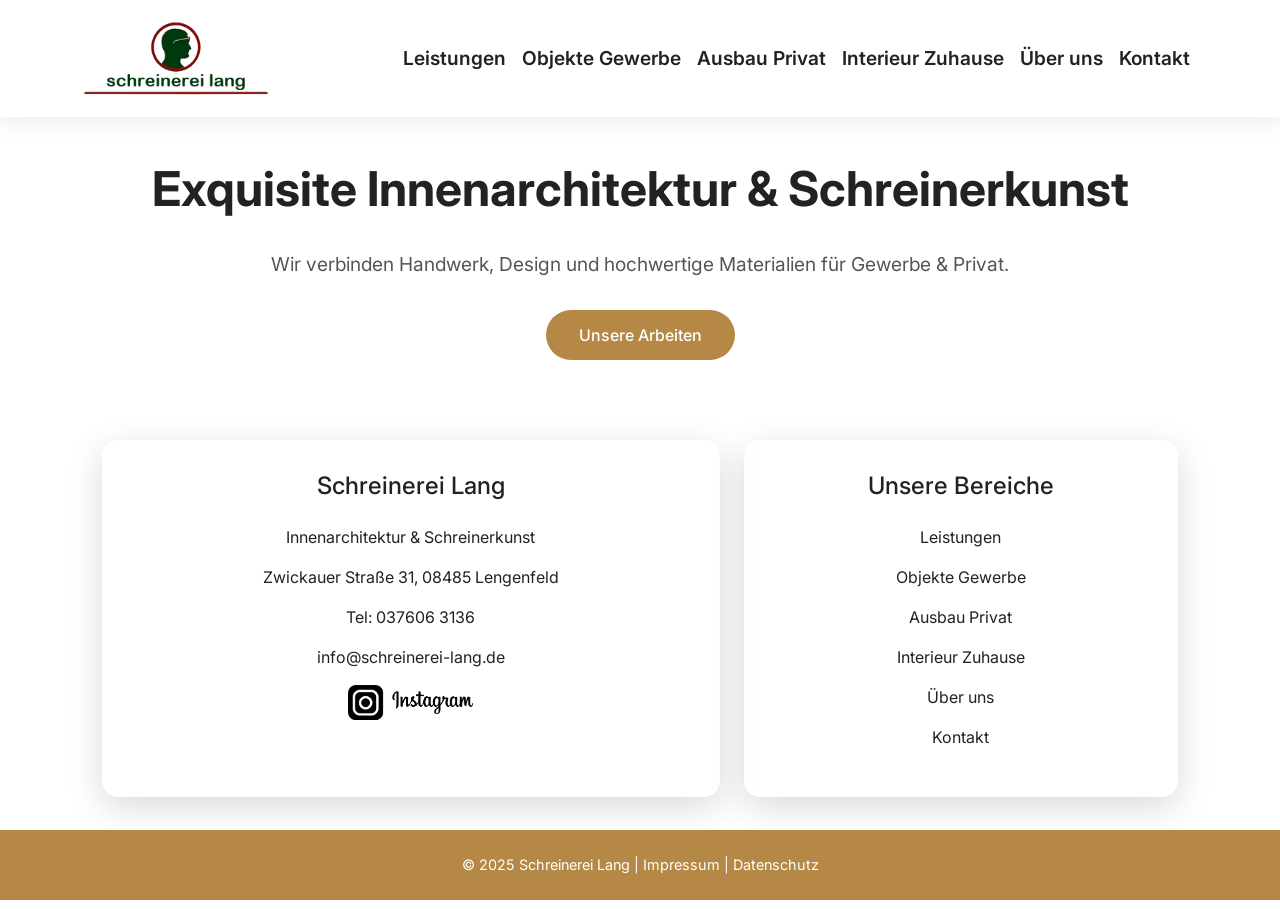
==== index.html @ b396fc0e "Initial commit" ====
<!DOCTYPE html>
<html lang="de">
<head>
<meta charset="UTF-8">
<meta name="viewport" content="width=device-width, initial-scale=1.0">
<title>Schreinerei Lang - Innenarchitektur & Schreinerkunst</title>
<meta name="description" content="Rainer Lang – Innenarchitekt & Schreinermeister. Exklusive Möbel, Interieur und Interior Design für Gewerbe und Privat.">

<!-- Google Fonts -->
<link href="https://fonts.googleapis.com/css2?family=Inter:wght@400;500;600;700&display=swap" rel="stylesheet">

<!-- Bootstrap 5 CSS -->
<link href="https://cdn.jsdelivr.net/npm/bootstrap@5.3.2/dist/css/bootstrap.min.css" rel="stylesheet">

<link rel="icon" href="img/logo-favicon.png" type="image/png">
<link rel="apple-touch-icon" sizes="180x180" href="img/logo-favicon.png">

<style>
body {
  font-family: 'Inter', sans-serif;
  color: #222;
  padding-top: 80px;
  padding-bottom: 80px;
}


.navbar {
  background-color: rgba(255,255,255,0.95);
  backdrop-filter: blur(8px);
  padding:1rem 2rem;
  box-shadow: 0 5px 20px rgba(0,0,0,0.08);
}
.navbar-nav .nav-link {
  font-size: 1.2rem;
  font-weight: 601;
  color: #222 !important;
  transition: color 0.3s, transform 0.3s;
}
.navbar-nav .nav-link:hover {
  color: #b58846 !important;
  transform: scale(1.05);
}
.navbar-brand img {
  transition: transform 0.3s ease; /* sanfte Animation */
}

.navbar-brand img:hover {
  transform: scale(1.1); /* 10% größer beim Hover */
}

/* Hero */
.hero {
  text-align: center;
  padding: 5rem 1rem 3rem 1rem;
}
.hero h1 {
  font-size: 3rem;
  font-weight: 700;
  margin-bottom: 2rem;

}
.hero p {
  font-size: 1.2rem;
  color: #555;
  max-width: 1000px;
  margin: auto;
  margin-bottom: 2rem;

}


/* Info Cards */
.info-section {
  padding: 2rem;
}
.info-card {
  background: rgba(255,255,255,0.2);
  backdrop-filter: blur(12px);
  border-radius: 16px;
  padding: 2rem;
  box-shadow: 0 10px 35px rgba(0,0,0,0.15);
  color: #222;
  transition: transform 0.3s;
}
.info-card:hover {
  transform: translateY(-5px) scale(1.02);
}

.info-card a {
  color: #222;
  text-decoration: none;
  transition: color 0.3s, transform 0.3s;
}
.info-card a:hover {
  color: #b58846;
  transform: scale(1.05);
}

.info-card h4 {
  margin-bottom: 1.5rem; /* mehr Abstand zur ersten Zeile */
}

/* Buttons */
.btn-gold {
  background-color: #b58846;
  color: #fff;
  border-radius: 50px;
  padding: 0.75rem 2rem;
  font-weight: 500;
  transition: background 0.3s, transform 0.3s;
}
.btn-gold:hover {
  background-color: #a17638;
  transform: scale(1.05);
}

/* Form */
form .form-control {
  border-radius: 10px;
  margin-bottom: 1rem;
}
form .btn-gold {
  width: 100%;
}

/* Footer */
footer {
  position: fixed;
  bottom: 0;
  left: 0;
  width: 100%;
  text-align: center;
  padding: 1.5rem 1rem;
  font-size: 0.9rem;
  color: #fff;
  background-color: #b58846;
  z-index: 1000;
}

footer a {
  color: #fff;
  text-decoration: none;
  transition: color 0.3s, transform 0.3s;
}

footer a:hover {
  color: #222;
}

@media(max-width:768px){
  .hero h1 { font-size:2.8rem; }
  .hero p { font-size:1.1rem; }
}



</style>
</head>

<body>

<!-- Navbar -->
<nav class="navbar navbar-expand-lg navbar-light fixed-top">
  <div class="container">
    <a class="navbar-brand" href="index.html">
      <img src="img/logo.png" alt="Rainer Lang Logo" height="75">
    </a>
    <button class="navbar-toggler" type="button" data-bs-toggle="collapse" data-bs-target="#navMenu">
      <span class="navbar-toggler-icon"></span>
    </button>
    <div class="collapse navbar-collapse" id="navMenu">
      <ul class="navbar-nav ms-auto">        
	<li class="nav-item"><a class="nav-link" href="leistungen.html">Leistungen</a></li>
        <li class="nav-item"><a class="nav-link" href="objekte_gewerbe.html">Objekte Gewerbe</a></li>
        <li class="nav-item"><a class="nav-link" href="ausbau_privat.html">Ausbau Privat</a></li>
        <li class="nav-item"><a class="nav-link" href="interieur_zuhause.html">Interieur Zuhause</a></li>
        <li class="nav-item"><a class="nav-link" href="ueber_uns.html">Über uns</a></li>
        <li class="nav-item"><a class="nav-link" href="kontakt.html">Kontakt</a></li>
      </ul>
    </div>
  </div>
</nav>





<section class="hero">
  <h1>Exquisite Innenarchitektur & Schreinerkunst</h1>
  <p>Wir verbinden Handwerk, Design und hochwertige Materialien für Gewerbe & Privat.</p>
  <a href="leistungen.html" class="btn btn-gold">Unsere Arbeiten</a>
</section>

<section class="info-section container">
  <div class="row g-4 justify-content-center">
    <div class="col-md-7">
      <div class="info-card text-center h-100">
        <h4>Schreinerei Lang</h4>
        <p>Innenarchitektur & Schreinerkunst</p>
        <p><a href="https://maps.app.goo.gl/mFAcPZpkgbZByASS9"target="_blank">Zwickauer Straße 31, 08485 Lengenfeld</a></p>
        <p><a href="tel:0376063136">Tel: 037606 3136</a></p>
        <p><a href="mailto:info@schreinerei-lang.de">info@schreinerei-lang.de</a></p>
        <p><a href="https://www.instagram.com/rainer_lang/"><img src="img/img_index/instagram.png" width="125" alt="Instagram"></a></p>
      </div>
    </div>

    <div class="col-md-5">
      <div class="info-card text-center h-100">
        <h4>Unsere Bereiche</h4>
        <ul class="list-unstyled">
          <p><a href="leistungen.html">Leistungen</a></p>
          <p><a href="objekte_gewerbe.html">Objekte Gewerbe</a></p>
          <p><a href="ausbau_privat.html">Ausbau Privat</a></p>
          <p><a href="interieur_zuhause.html">Interieur Zuhause</a></p>
          <p><a href="ueber_uns.html">Über uns</a></p>
          <p><a href="kontakt.html">Kontakt</a></p>
        </ul>
      </div>
    </div>
  </div>
</section>

<footer>
  <span>&copy; 2025 Schreinerei Lang</span> | 
  <a href="impressum.html">Impressum</a> | 
  <a href="datenschutz.html">Datenschutz</a>
</footer>

<script src="https://cdn.jsdelivr.net/npm/bootstrap@5.3.2/dist/js/bootstrap.bundle.min.js"></script>





</body>
</html>
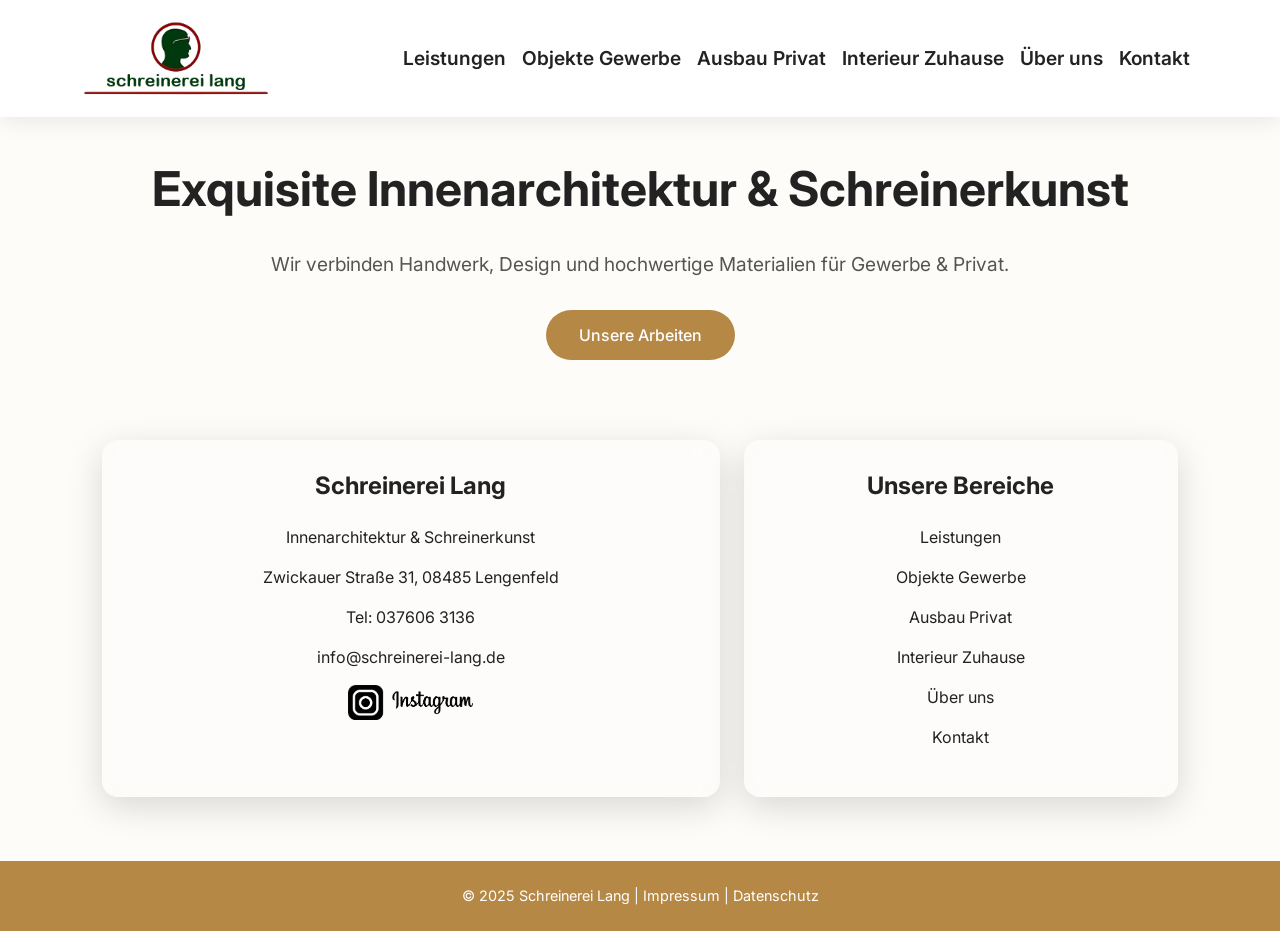
==== commit 8176cb29: "Updated , Colors, Paddings" ====
--- a/index.html
+++ b/index.html
@@ -16,14 +16,28 @@
 <link rel="apple-touch-icon" sizes="180x180" href="img/logo-favicon.png">
 
 <style>
+/* Grundlayout mit Flexbox */
+html, body {
+  height: 100%;
+  margin: 0;
+  padding: 0;
+  gap: 2rem;
+  display: flex;
+  flex-direction: column;
+  font-family: 'Inter', sans-serif;
+  background-color: #fdfcf9;
+  color: #222;
+}
+
 body {
-  font-family: 'Inter', sans-serif;
-  color: #222;
-  padding-top: 80px;
-  padding-bottom: 80px;
-}
-
-
+  padding-top: 80px; /* Navbar Höhe */
+}
+
+main {
+  flex: 1; /* Hauptinhalt nimmt verfügbaren Platz ein */
+}
+
+/* Navbar */
 .navbar {
   background-color: rgba(255,255,255,0.95);
   backdrop-filter: blur(8px);
@@ -41,11 +55,10 @@
   transform: scale(1.05);
 }
 .navbar-brand img {
-  transition: transform 0.3s ease; /* sanfte Animation */
-}
-
+  transition: transform 0.3s ease;
+}
 .navbar-brand img:hover {
-  transform: scale(1.1); /* 10% größer beim Hover */
+  transform: scale(1.1);
 }
 
 /* Hero */
@@ -57,7 +70,6 @@
   font-size: 3rem;
   font-weight: 700;
   margin-bottom: 2rem;
-
 }
 .hero p {
   font-size: 1.2rem;
@@ -65,9 +77,7 @@
   max-width: 1000px;
   margin: auto;
   margin-bottom: 2rem;
-
-}
-
+}
 
 /* Info Cards */
 .info-section {
@@ -85,7 +95,6 @@
 .info-card:hover {
   transform: translateY(-5px) scale(1.02);
 }
-
 .info-card a {
   color: #222;
   text-decoration: none;
@@ -95,9 +104,9 @@
   color: #b58846;
   transform: scale(1.05);
 }
-
 .info-card h4 {
-  margin-bottom: 1.5rem; /* mehr Abstand zur ersten Zeile */
+  margin-bottom: 1.5rem;
+  font-weight: 700;
 }
 
 /* Buttons */
@@ -125,24 +134,17 @@
 
 /* Footer */
 footer {
-  position: fixed;
-  bottom: 0;
-  left: 0;
-  width: 100%;
   text-align: center;
   padding: 1.5rem 1rem;
   font-size: 0.9rem;
   color: #fff;
   background-color: #b58846;
-  z-index: 1000;
-}
-
+}
 footer a {
   color: #fff;
   text-decoration: none;
   transition: color 0.3s, transform 0.3s;
 }
-
 footer a:hover {
   color: #222;
 }
@@ -151,9 +153,6 @@
   .hero h1 { font-size:2.8rem; }
   .hero p { font-size:1.1rem; }
 }
-
-
-
 </style>
 </head>
 
@@ -170,7 +169,7 @@
     </button>
     <div class="collapse navbar-collapse" id="navMenu">
       <ul class="navbar-nav ms-auto">        
-	<li class="nav-item"><a class="nav-link" href="leistungen.html">Leistungen</a></li>
+        <li class="nav-item"><a class="nav-link" href="leistungen.html">Leistungen</a></li>
         <li class="nav-item"><a class="nav-link" href="objekte_gewerbe.html">Objekte Gewerbe</a></li>
         <li class="nav-item"><a class="nav-link" href="ausbau_privat.html">Ausbau Privat</a></li>
         <li class="nav-item"><a class="nav-link" href="interieur_zuhause.html">Interieur Zuhause</a></li>
@@ -181,44 +180,42 @@
   </div>
 </nav>
 
-
-
-
-
-<section class="hero">
-  <h1>Exquisite Innenarchitektur & Schreinerkunst</h1>
-  <p>Wir verbinden Handwerk, Design und hochwertige Materialien für Gewerbe & Privat.</p>
-  <a href="leistungen.html" class="btn btn-gold">Unsere Arbeiten</a>
-</section>
-
-<section class="info-section container">
-  <div class="row g-4 justify-content-center">
-    <div class="col-md-7">
-      <div class="info-card text-center h-100">
-        <h4>Schreinerei Lang</h4>
-        <p>Innenarchitektur & Schreinerkunst</p>
-        <p><a href="https://maps.app.goo.gl/mFAcPZpkgbZByASS9"target="_blank">Zwickauer Straße 31, 08485 Lengenfeld</a></p>
-        <p><a href="tel:0376063136">Tel: 037606 3136</a></p>
-        <p><a href="mailto:info@schreinerei-lang.de">info@schreinerei-lang.de</a></p>
-        <p><a href="https://www.instagram.com/rainer_lang/"><img src="img/img_index/instagram.png" width="125" alt="Instagram"></a></p>
+<main>
+  <section class="hero">
+    <h1>Exquisite Innenarchitektur & Schreinerkunst</h1>
+    <p>Wir verbinden Handwerk, Design und hochwertige Materialien für Gewerbe & Privat.</p>
+    <a href="leistungen.html" class="btn btn-gold">Unsere Arbeiten</a>
+  </section>
+
+  <section class="info-section container">
+    <div class="row g-4 justify-content-center">
+      <div class="col-md-7">
+        <div class="info-card text-center h-100">
+          <h4>Schreinerei Lang</h4>
+          <p>Innenarchitektur & Schreinerkunst</p>
+          <p><a href="https://maps.app.goo.gl/mFAcPZpkgbZByASS9" target="_blank">Zwickauer Straße 31, 08485 Lengenfeld</a></p>
+          <p><a href="tel:0376063136">Tel: 037606 3136</a></p>
+          <p><a href="mailto:info@schreinerei-lang.de">info@schreinerei-lang.de</a></p>
+          <p><a href="https://www.instagram.com/rainer_lang/"><img src="img/img_index/instagram.png" width="125" alt="Instagram"></a></p>
+        </div>
+      </div>
+
+      <div class="col-md-5">
+        <div class="info-card text-center h-100">
+          <h4>Unsere Bereiche</h4>
+          <ul class="list-unstyled">
+            <p><a href="leistungen.html">Leistungen</a></p>
+            <p><a href="objekte_gewerbe.html">Objekte Gewerbe</a></p>
+            <p><a href="ausbau_privat.html">Ausbau Privat</a></p>
+            <p><a href="interieur_zuhause.html">Interieur Zuhause</a></p>
+            <p><a href="ueber_uns.html">Über uns</a></p>
+            <p><a href="kontakt.html">Kontakt</a></p>
+          </ul>
+        </div>
       </div>
     </div>
-
-    <div class="col-md-5">
-      <div class="info-card text-center h-100">
-        <h4>Unsere Bereiche</h4>
-        <ul class="list-unstyled">
-          <p><a href="leistungen.html">Leistungen</a></p>
-          <p><a href="objekte_gewerbe.html">Objekte Gewerbe</a></p>
-          <p><a href="ausbau_privat.html">Ausbau Privat</a></p>
-          <p><a href="interieur_zuhause.html">Interieur Zuhause</a></p>
-          <p><a href="ueber_uns.html">Über uns</a></p>
-          <p><a href="kontakt.html">Kontakt</a></p>
-        </ul>
-      </div>
-    </div>
-  </div>
-</section>
+  </section>
+</main>
 
 <footer>
   <span>&copy; 2025 Schreinerei Lang</span> | 
@@ -227,10 +224,5 @@
 </footer>
 
 <script src="https://cdn.jsdelivr.net/npm/bootstrap@5.3.2/dist/js/bootstrap.bundle.min.js"></script>
-
-
-
-
-
 </body>
 </html>
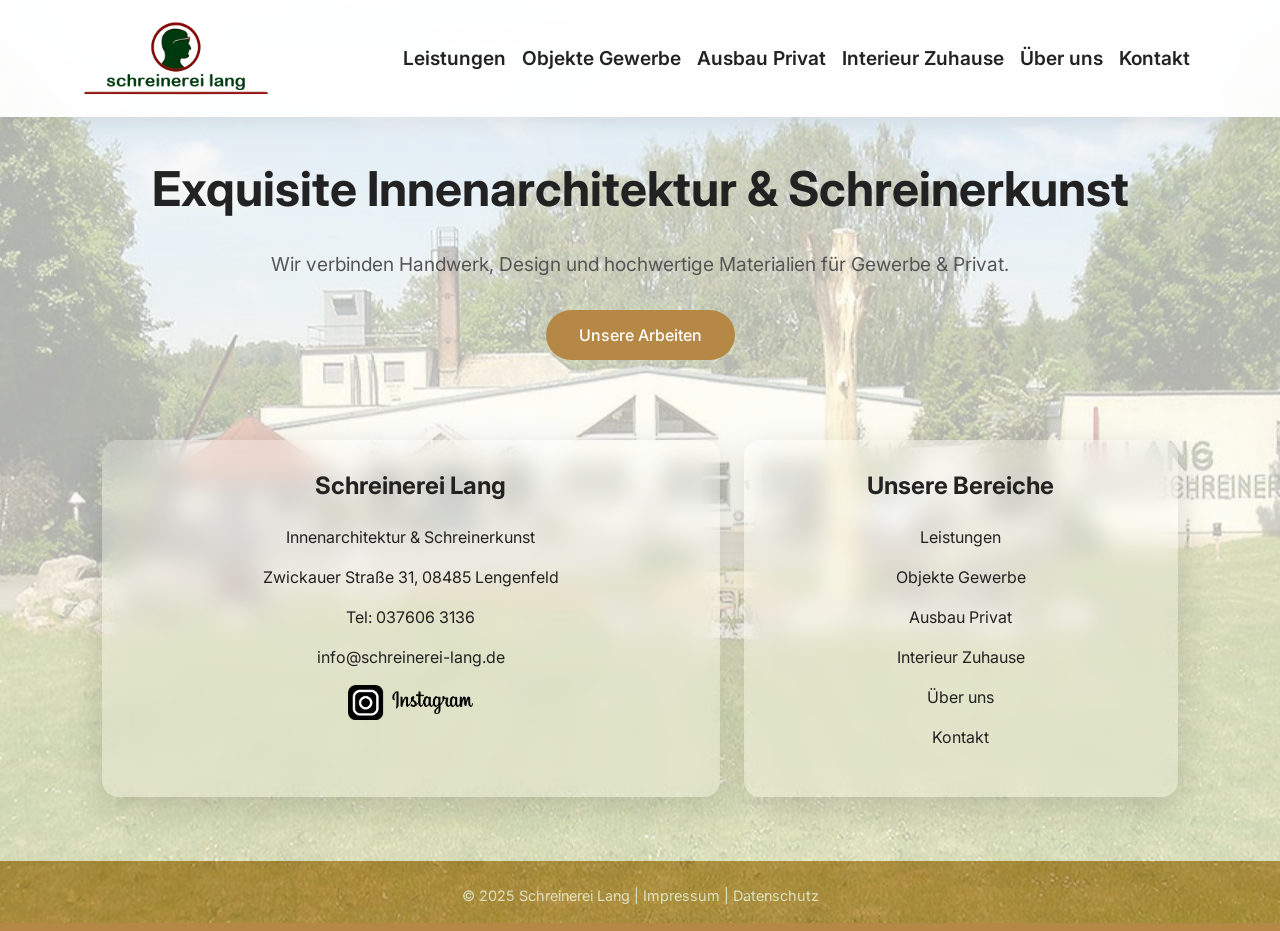
==== commit 3867d372: "Updates" ====
--- a/index.html
+++ b/index.html
@@ -139,6 +139,7 @@
   font-size: 0.9rem;
   color: #fff;
   background-color: #b58846;
+
 }
 footer a {
   color: #fff;
@@ -149,6 +150,41 @@
   color: #222;
 }
 
+/* Hintergrundbild als eigenes Layer */
+#bg-image {
+  position: fixed;
+  top: 0;
+  left: 0;
+  width: 100%;
+  height: 100%;
+  background: url('img/firma_werkstatt_atelier_rainer_lang.jpg') center center / cover no-repeat fixed;
+  z-index: ;
+  opacity: 1;
+  transform: scale(1);
+  transition: opacity 1.5s ease, transform 1.5s ease; /* Dauer + Effekt */
+}
+
+/* main (Text) */
+main {
+  flex: 1;
+  opacity: 0;
+  transform: translateY(40px) scale(0.98); /* leicht kleiner und verschoben */
+  transition: opacity 1.5s ease, transform 1.5s ease;
+}
+
+main.show {
+  opacity: 1;
+  transform: translateY(0) scale(1); /* Text „kommt nach vorne“ */
+}
+
+/* Fade/Scale-Effekt für Hintergrundbild */
+#bg-image.fade {
+  opacity: 0.3;
+  transform: scale(1.05); /* leicht vergrößert, wirkt wie nach hinten geschoben */
+}
+
+
+
 @media(max-width:768px){
   .hero h1 { font-size:2.8rem; }
   .hero p { font-size:1.1rem; }
@@ -157,6 +193,9 @@
 </head>
 
 <body>
+
+<div id="bg-image"></div>
+
 
 <!-- Navbar -->
 <nav class="navbar navbar-expand-lg navbar-light fixed-top">
@@ -224,5 +263,15 @@
 </footer>
 
 <script src="https://cdn.jsdelivr.net/npm/bootstrap@5.3.2/dist/js/bootstrap.bundle.min.js"></script>
+<script>
+  window.addEventListener('load', () => {
+    setTimeout(() => {
+      document.querySelector('main').classList.add('show');
+      document.getElementById('bg-image').classList.add('fade'); // Parallax-Effect
+    }, 750); // 0,75 Sekunden warten
+  });
+</script>
+
+
 </body>
 </html>
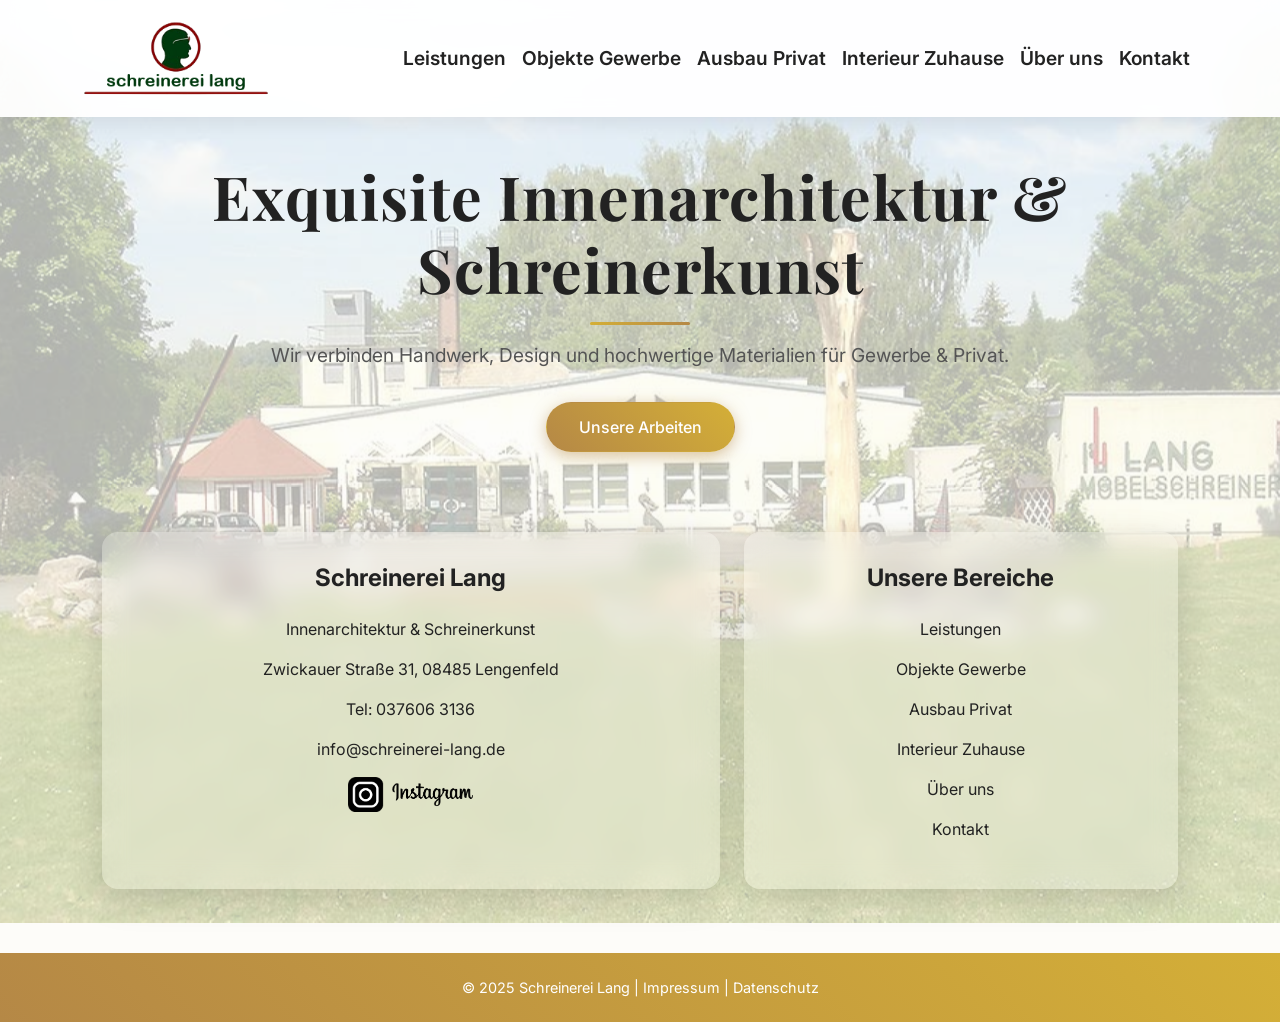
==== commit 5129c9f6: "New Font Hero, Gradient Footer" ====
--- a/index.html
+++ b/index.html
@@ -8,6 +8,7 @@
 
 <!-- Google Fonts -->
 <link href="https://fonts.googleapis.com/css2?family=Inter:wght@400;500;600;700&display=swap" rel="stylesheet">
+<link href="https://fonts.googleapis.com/css2?family=Inter:wght@400;500;600;700&family=Playfair+Display:wght@600;700&display=swap" rel="stylesheet">
 
 <!-- Bootstrap 5 CSS -->
 <link href="https://cdn.jsdelivr.net/npm/bootstrap@5.3.2/dist/css/bootstrap.min.css" rel="stylesheet">
@@ -67,9 +68,21 @@
   padding: 5rem 1rem 3rem 1rem;
 }
 .hero h1 {
-  font-size: 3rem;
+  font-family: 'Playfair Display', serif;
+  font-size: 3.8rem;
   font-weight: 700;
-  margin-bottom: 2rem;
+  margin-bottom: 1rem;
+  color: #222;
+  letter-spacing: 1px;
+}
+.hero h1::after {
+  content: "";
+  display: block;
+  width: 100px;
+  height: 3px;
+  background: linear-gradient(90deg, #d4af37, #b58846);
+  margin: 1rem auto 0;
+  border-radius: 2px;
 }
 .hero p {
   font-size: 1.2rem;
@@ -109,18 +122,18 @@
   font-weight: 700;
 }
 
-/* Buttons */
 .btn-gold {
-  background-color: #b58846;
+  background: linear-gradient(45deg, #b58846, #d4af37);
   color: #fff;
   border-radius: 50px;
   padding: 0.75rem 2rem;
   font-weight: 500;
-  transition: background 0.3s, transform 0.3s;
+  transition: transform 0.3s, box-shadow 0.3s;
+  box-shadow: 0 4px 15px rgba(181,136,70,0.5);
 }
 .btn-gold:hover {
-  background-color: #a17638;
   transform: scale(1.05);
+  box-shadow: 0 6px 25px rgba(212,175,55,0.6);
 }
 
 /* Form */
@@ -138,7 +151,8 @@
   padding: 1.5rem 1rem;
   font-size: 0.9rem;
   color: #fff;
-  background-color: #b58846;
+  background: linear-gradient(45deg, #b58846, #d4af37);
+  z-index: 0;
 
 }
 footer a {
@@ -158,7 +172,6 @@
   width: 100%;
   height: 100%;
   background: url('img/firma_werkstatt_atelier_rainer_lang.jpg') center center / cover no-repeat fixed;
-  z-index: ;
   opacity: 1;
   transform: scale(1);
   transition: opacity 1.5s ease, transform 1.5s ease; /* Dauer + Effekt */
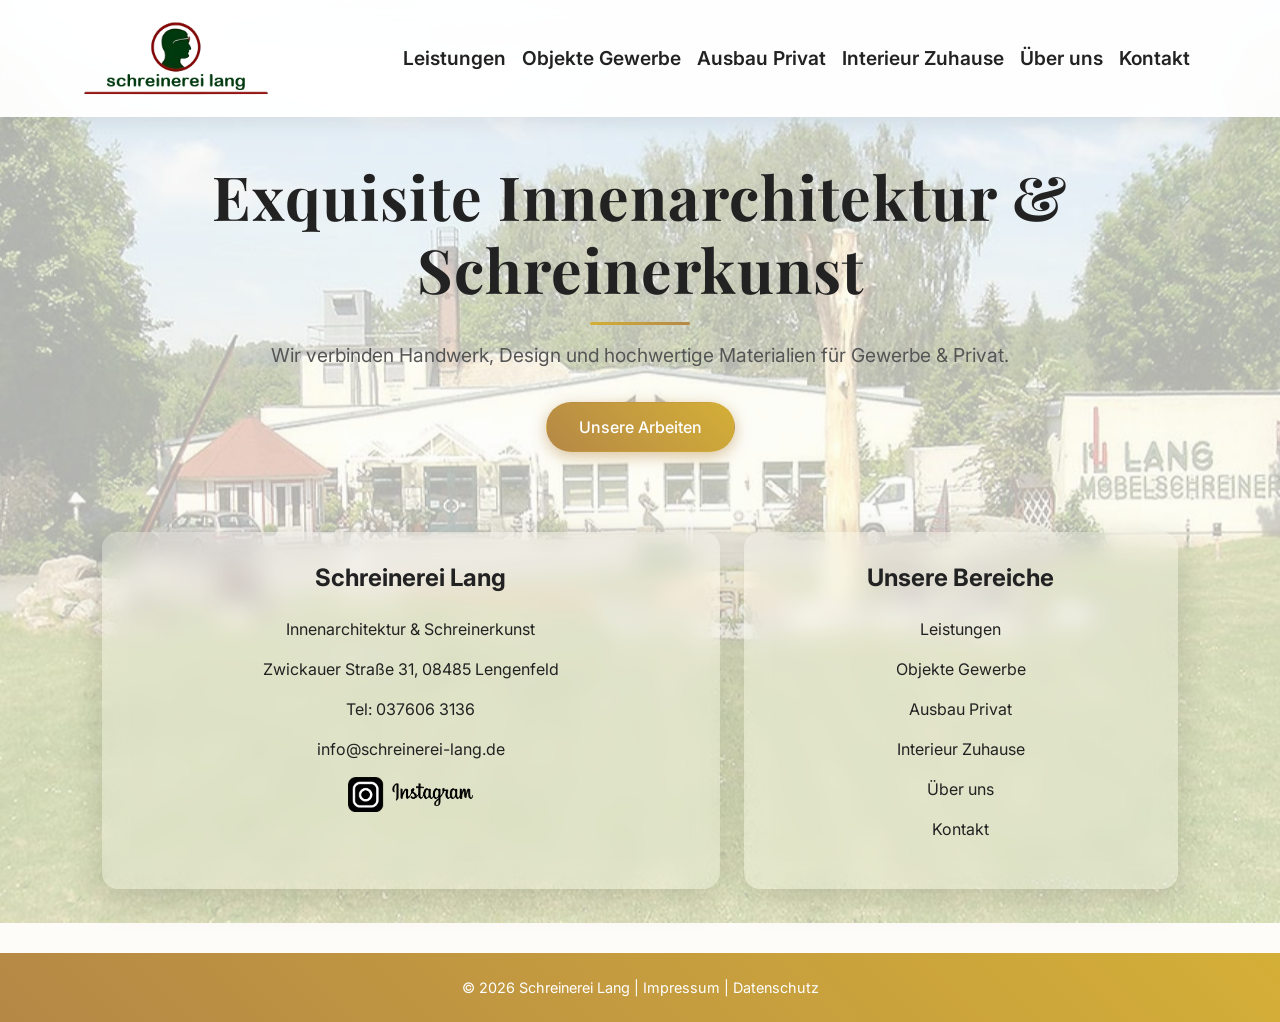
==== commit 1b8f4e47: "Footer neues Jahr" ====
--- a/index.html
+++ b/index.html
@@ -270,7 +270,7 @@
 </main>
 
 <footer>
-  <span>&copy; 2025 Schreinerei Lang</span> | 
+  <span>&copy; 2026 Schreinerei Lang</span> | 
   <a href="impressum.html">Impressum</a> | 
   <a href="datenschutz.html">Datenschutz</a>
 </footer>
